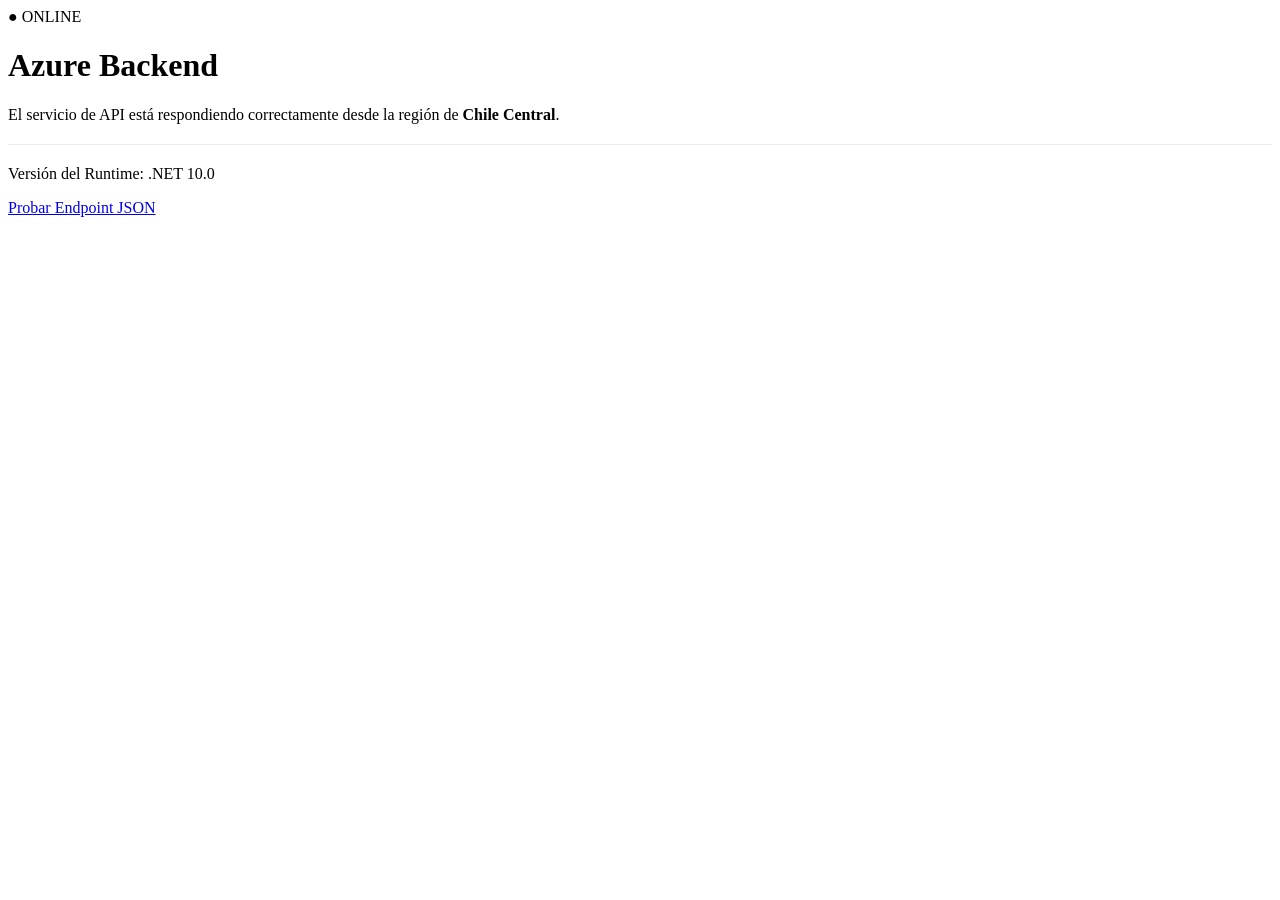
==== WebApplication1/Templates/Home/index.html @ 50cae18a "Update: Template structure is improved" ====
﻿<!DOCTYPE html>
<html lang='es'>
<head>
    <meta charset='UTF-8'>
    <meta name='viewport' content='width=device-width, initial-scale=1.0'>
    <title>API Control Panel</title>
    <style>
        {{STYLES}}
    </style>
</head>
<body>
    <div class='container'>
        <div class='status-badge'>● ONLINE</div>
        <h1>Azure Backend</h1>
        <p>El servicio de API está respondiendo correctamente desde la región de <strong>Chile Central</strong>.</p>
        <hr style='border: 0; border-top: 1px solid #edebe9; margin: 20px 0;'>
        <p>Versión del Runtime: .NET 10.0</p>
        <a href='/weatherforecast' class='button'>Probar Endpoint JSON</a>
    </div>
</body>
</html>
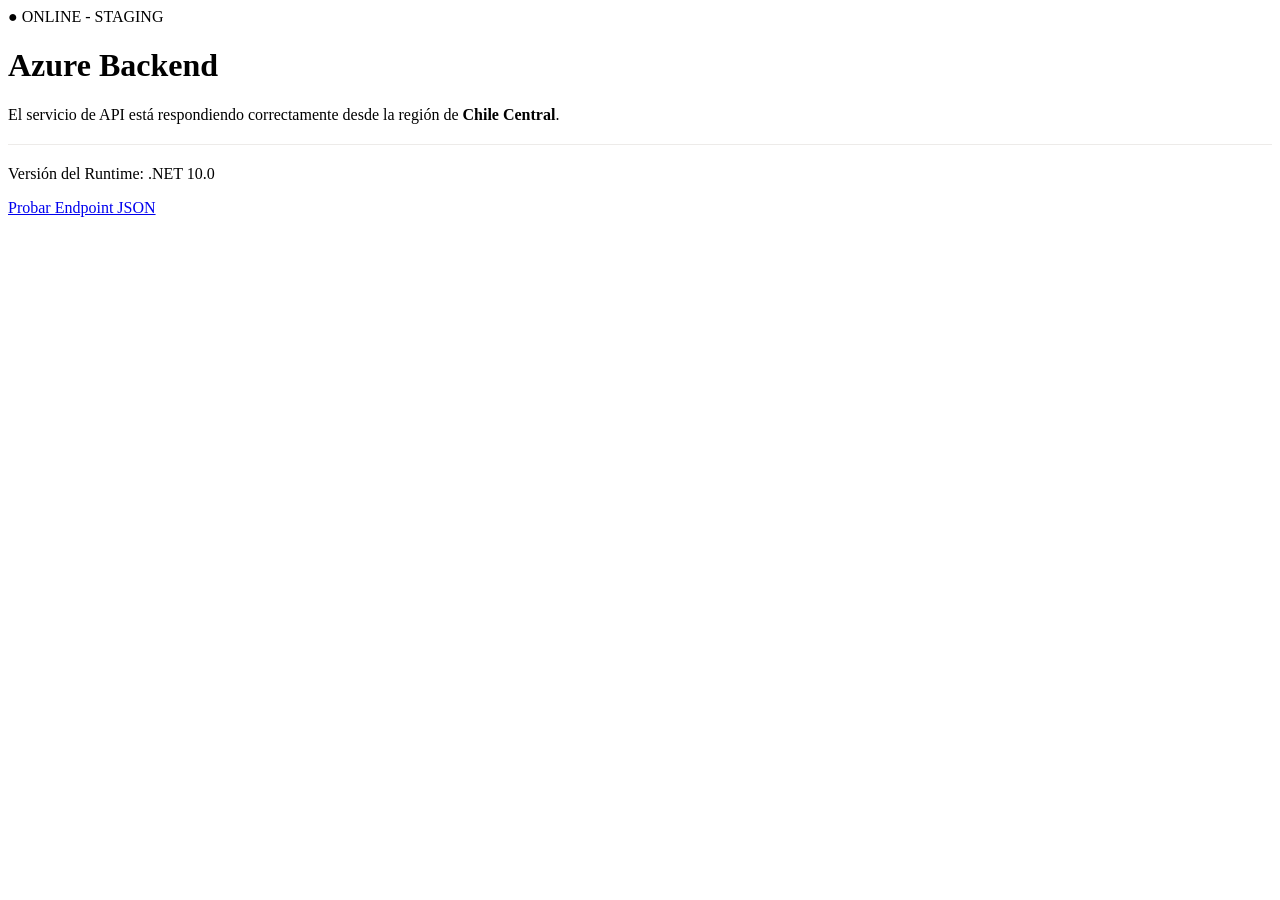
==== commit df1761f8: "Added: Staging text index html" ====
--- a/WebApplication1/Templates/Home/index.html
+++ b/WebApplication1/Templates/Home/index.html
@@ -10,7 +10,7 @@
 </head>
 <body>
     <div class='container'>
-        <div class='status-badge'>● ONLINE</div>
+        <div class='status-badge'>● ONLINE - STAGING</div>
         <h1>Azure Backend</h1>
         <p>El servicio de API está respondiendo correctamente desde la región de <strong>Chile Central</strong>.</p>
         <hr style='border: 0; border-top: 1px solid #edebe9; margin: 20px 0;'>
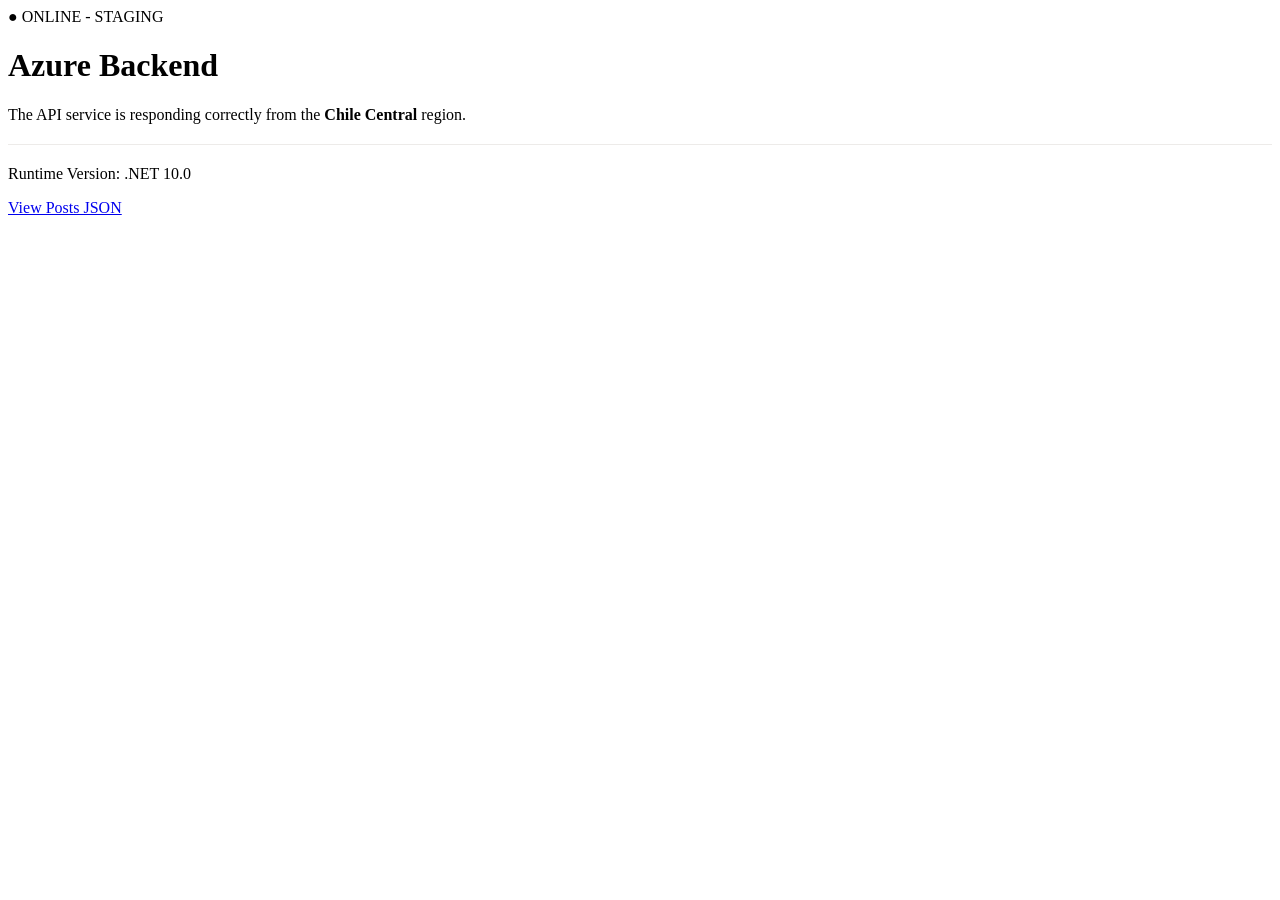
==== commit 8d8e80b4: "Delete: Weather Example | Other Fixes" ====
--- a/WebApplication1/Templates/Home/index.html
+++ b/WebApplication1/Templates/Home/index.html
@@ -12,10 +12,11 @@
     <div class='container'>
         <div class='status-badge'>● ONLINE - STAGING</div>
         <h1>Azure Backend</h1>
-        <p>El servicio de API está respondiendo correctamente desde la región de <strong>Chile Central</strong>.</p>
+        <p>The API service is responding correctly from the <strong>Chile Central</strong> region.</p>
         <hr style='border: 0; border-top: 1px solid #edebe9; margin: 20px 0;'>
-        <p>Versión del Runtime: .NET 10.0</p>
-        <a href='/weatherforecast' class='button'>Probar Endpoint JSON</a>
+        <p>Runtime Version: .NET 10.0</p>
+
+        <a href='/api/posts' class='button'>View Posts JSON</a>
     </div>
 </body>
 </html>
